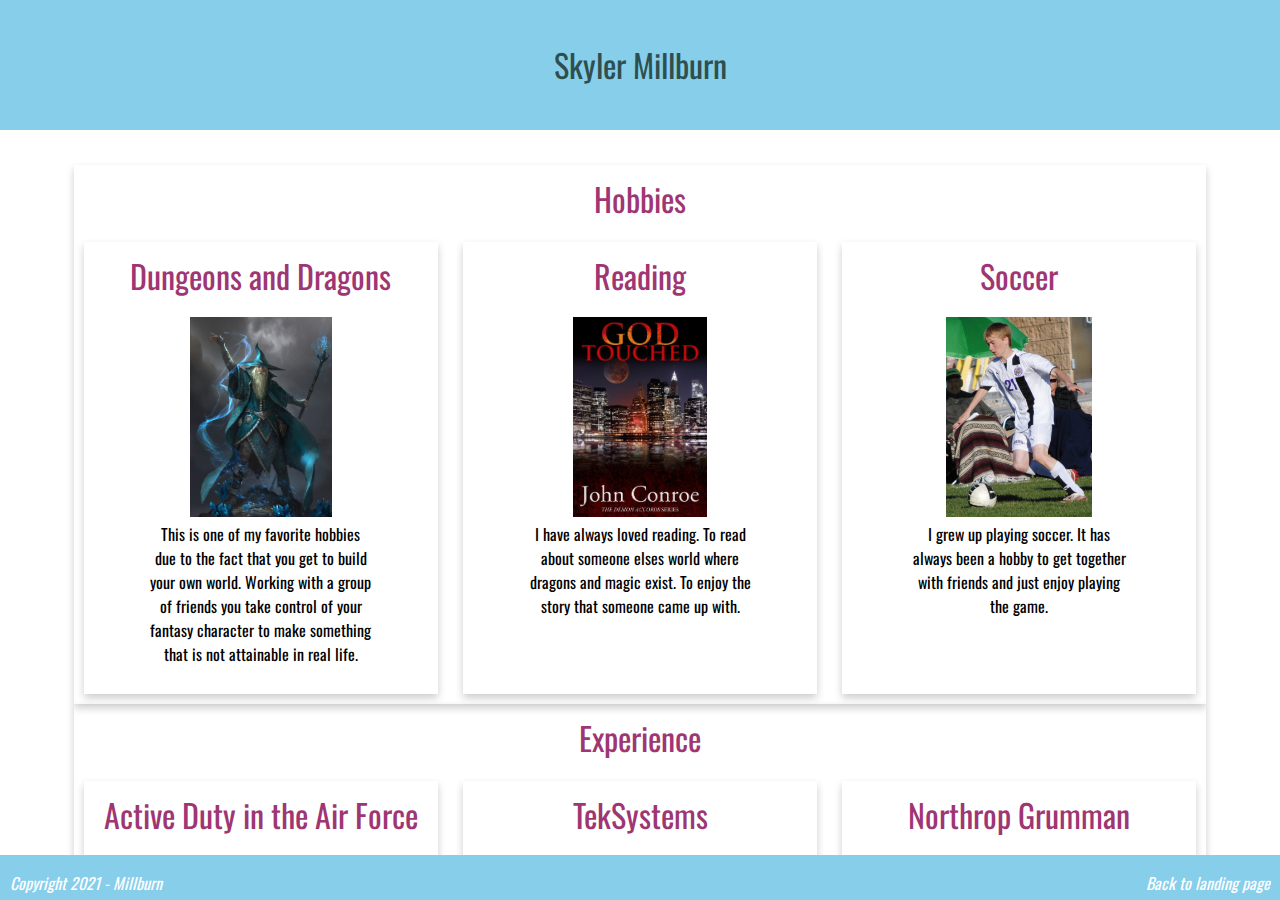
==== module-12/Millburn_Final.html @ 5fbbdc49 "Final Assignment" ====
<!-- 
 Name: Skyler Millburn
 Date: 9/26/2021
 Assignment: 9.2
-->
<!DOCTYPE html>
<html lang="en">

<head>
    <meta name="description" content="Assignment 7.2 Web Page Layouts" />
    <meta name="keywords" content="fonts, meta, assignment" />
    <meta name="robots" content="nofollow" />
    <meta name="author" content="Skyler Millburn" />
    <link rel="stylesheet" href="./Millburn_Final.css" type="text/css">
    <link rel="preconnect" href="https://fonts.googleapis.com">
    <link rel="preconnect" href="https://fonts.gstatic.com" crossorigin>
    <link href="https://fonts.googleapis.com/css2?family=Oswald:wght@300;400;500;700&display=swap" rel="stylesheet">
    <title>CSD 340 Web Development with HTML and CSS</title>
</head>

<body>

    <header>
        <h1>Skyler Millburn</h1>
    </header>
    <div id="main-content">
        <div class="section-card">
            <div class="card-title">Hobbies</div>
            <div class="row">
                <div class="card">
                    <div class="card-title">Dungeons and Dragons</div>
                    <div class="card-content">
                        <Figure>
                            <img src="images/wizard-level-up.png" alt="Wizard casting spell">
                            <figcaption>This is one of my favorite hobbies due to the fact that you get to build your
                                own
                                world.
                                Working with a group of friends you take control of your fantasy character to make
                                something
                                that is
                                not attainable in real life.</figcaption>
                        </Figure>
                    </div>
                </div>
                <div class="card">
                    <div class="card-title">Reading</div>
                    <div class="card-content">
                        <Figure>
                            <img src="images/god_touched.jpg" alt="God Touched book cover">
                            <figcaption>I have always loved reading. To read about someone elses world where dragons and
                                magic
                                exist. To enjoy the story that someone came up with.</figcaption>
                        </Figure>
                    </div>
                </div>
                <div class="card">
                    <div class="card-title">Soccer</div>
                    <div class="card-content">
                        <Figure>
                            <img src="images/soccer.jpg" alt="Skyler playing soccer">
                            <figcaption>I grew up playing soccer. It has always been a hobby to get together with
                                friends
                                and
                                just
                                enjoy playing the game.</figcaption>
                        </Figure>
                    </div>
                </div>
            </div>
        </div>
        <div class="section-card">
            <div class="card-title">Experience</div>
            <div class="row">
                <div class="card">
                    <div class="card-title">Active Duty in the Air Force</div>
                    <div class="card-list-content">
                        <ul>
                            <li>Provided 24/7 support for 15+ software baselines containing more than 2.2M lines of
                                code.
                            </li>
                            <li>Developed and maintained software in 10 programming languages to meet requirements and
                                sustain
                                operations of a $322M strategic weather computing center.</li>
                            <li>Used HTML, CSS, XML, XSLT, and JavaScript to remake application monitoring webpage.
                                Increased
                                system visibility and troubleshooting by 150%.</li>
                            <li>Lead Software Integrator, in depth experience using Mercurial for managing Software
                                baselines.
                            </li>
                            <li>Managed Team of 9 to incorporate international weather model data to support changes in
                                system
                                requirements</li>

                        </ul>
                    </div>
                </div>
                <div class="card">
                    <div class="card-title">TekSystems</div>
                    <div class="card-list-content">
                        <ul>
                            <li>Started as a Software Developer changed to Scrum Master for the team.</li>
                            <li>Worked with C#, Java, SOAP, HTML.</li>
                            <li>Supported Team of 10 in Agile practices and secure software development.</li>
                            <li>Maintained and supported weather plugin for mission planning application.</li>
                        </ul>
                    </div>
                </div>
                <div class="card">
                    <div class="card-title">Northrop Grumman</div>
                    <div class="card-list-content">
                        <ul>
                            <li>Coordinated work for 2 teams across 3 locations.</li>
                            <li>Worked with Angular, OpenLayers, Leaflet, NGRX, C#, Java, SOAP, HTML, Python.</li>
                            <li>Completed 7 demonstrations of the teams’ software across the United States.</li>
                            <li>Improved teams’ Agile development practices.</li>
                            <li>Developed web applications to display resources on a map utilizing OpenLayers and
                                Leaflet.
                            </li>
                        </ul>
                    </div>
                </div>
            </div>
        </div>
        <div class="form-row">
            <form>

                <label for="fname">First Name</label>
                <input type="text" id="fname" name="firstname" placeholder="Your name..">

                <label for="lname">Last Name</label>
                <input type="text" id="lname" name="lastname" placeholder="Your last name..">

                <label for="email">Email</label>
                <input type="text" id="email" name="email" placeholder="Email address..">

                <input type="submit" value="Send Message">

            </form>
        </div>
    </div>
    <footer>
        <p id="copywright">Copyright 2021 - Millburn
            <a href="../index.html">Back to landing page</a>
        </p>
    </footer>
</body>
---- module-12/Millburn_Final.css ----
/*
 * Name: Skyler Millburn
 * Date: 9/26/2021
 * Assignment: 9.2
*/
html { height: 100%;}
body{
    margin: 0;
    height: 100%;
    font-family: 'Oswald', Verdana, Arial, sans-serif;
    display: flex;
    flex-direction: column;
    overflow: hidden;
}

header{
    padding: 20px;
    text-align: center;
    background-color: skyblue;
    color:darkslategrey;
}

h1{
    font-weight: 400;
}

#main-content {
    display: flex;
    flex-direction: column;
    overflow: auto;
    flex: 1;
    margin: 2% 5% 0px 5%;
    padding: 10px;
}

.row {
    display: flex;
    flex-direction: row;
    justify-content: space-between;
    padding-top:20px;
}

.form-row {
    padding-top:20px;
    text-align: center;
}

.section-card {
    padding: 10px;
    box-shadow: 0 4px 8px 0 rgba(0,0,0,0.2);
    transition: 0.3s;
}

.card {
    padding: 10px;
    box-shadow: 0 4px 8px 0 rgba(0,0,0,0.2);
    transition: 0.3s;
    width: 30%;
    min-width: 250px;
}

.card-title {
    text-align: center;
    font-size: 2em;
    color: #9F3674;
    font-weight: 400;
}

.card-content {
    padding: 2px 16px;
    text-align: center;
}

.card-list-content {
    padding: 2px 16px;
}

img {
    height: 200px;
}

footer {
    background-color: skyblue;
    width: 100%;
    font-style: italic;
    font-weight: 400;
    height: 45px;
}

footer p{
    float: right;
    color: white;
    width: 100%;
}

footer a{
    text-decoration: none;
    color: white;
    float: right;
    padding-right: 20px;
}
footer a:hover{
    text-decoration: underline;
}

#copywright {
    float: left;
    padding-left: 10px;
}
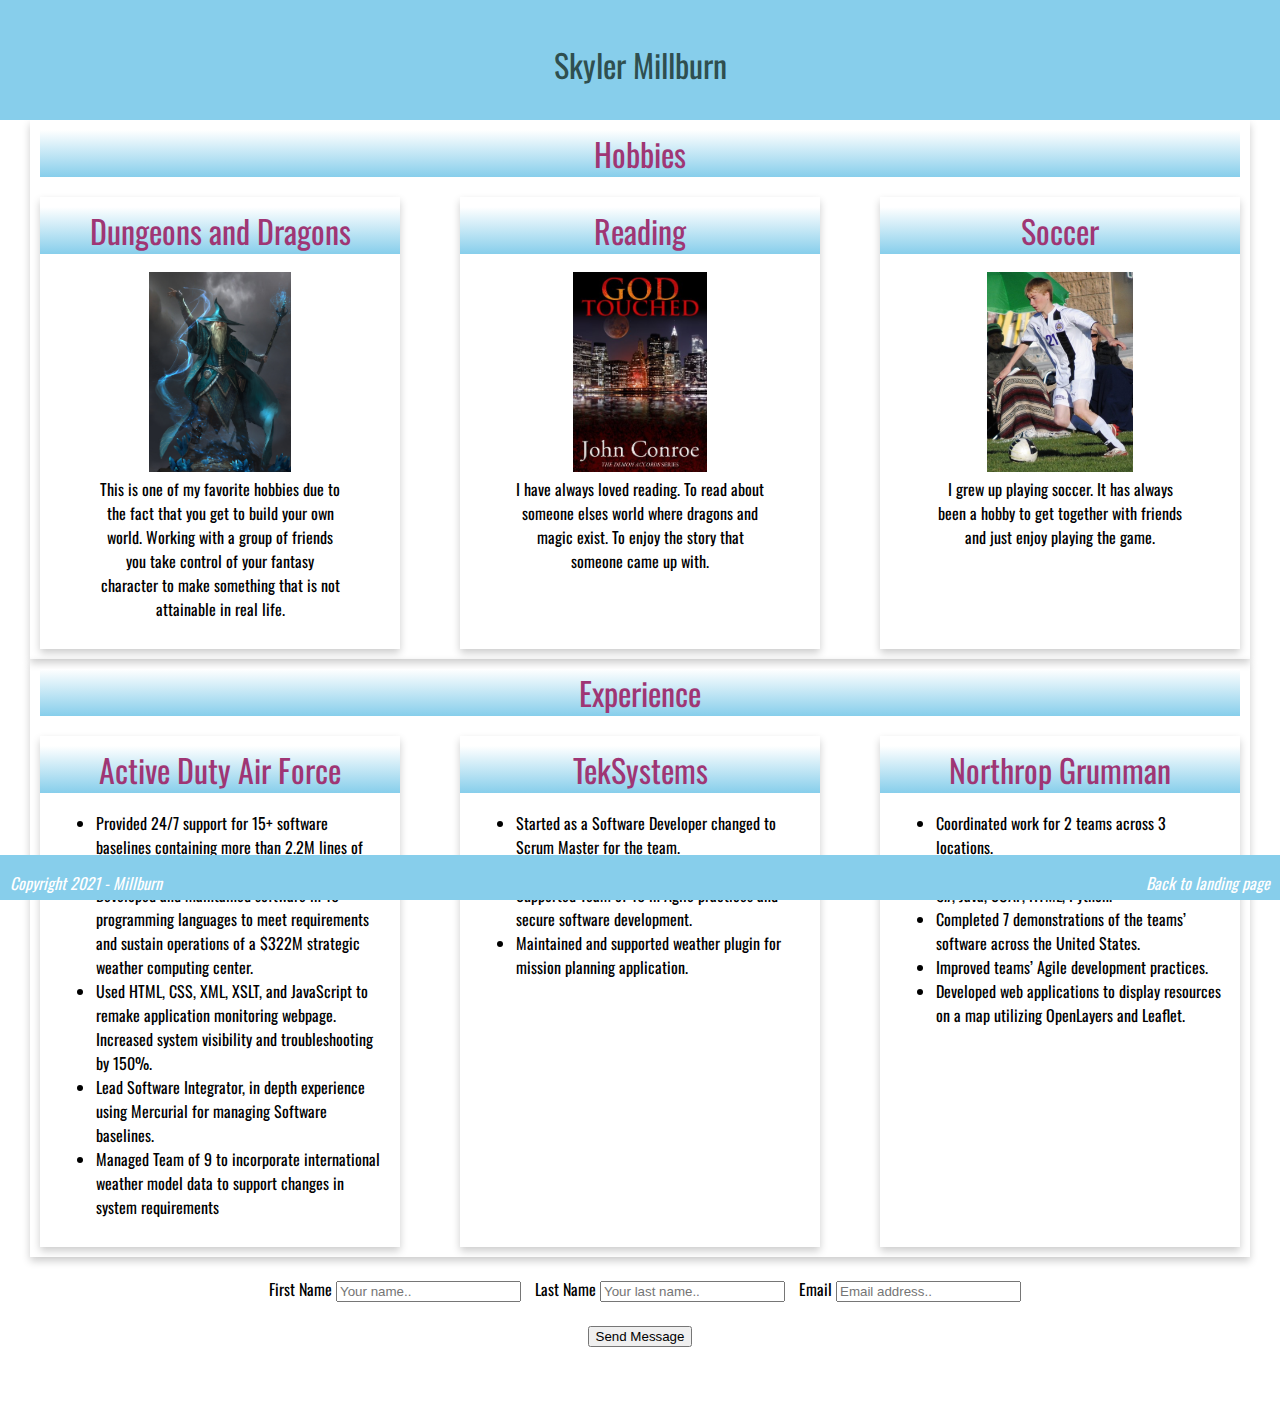
==== commit a38cc8d1: "style change" ====
--- a/module-12/Millburn_Final.html
+++ b/module-12/Millburn_Final.html
@@ -72,7 +72,7 @@
             <div class="card-title">Experience</div>
             <div class="row">
                 <div class="card">
-                    <div class="card-title">Active Duty in the Air Force</div>
+                    <div class="card-title">Active Duty Air Force</div>
                     <div class="card-list-content">
                         <ul>
                             <li>Provided 24/7 support for 15+ software baselines containing more than 2.2M lines of
@@ -121,9 +121,8 @@
                 </div>
             </div>
         </div>
-        <div class="form-row">
-            <form>
-
+        <form>
+            <div class="form-row">
                 <label for="fname">First Name</label>
                 <input type="text" id="fname" name="firstname" placeholder="Your name..">
 
@@ -132,11 +131,11 @@
 
                 <label for="email">Email</label>
                 <input type="text" id="email" name="email" placeholder="Email address..">
-
+            </div>
+            <div class="form-row">
                 <input type="submit" value="Send Message">
-
-            </form>
-        </div>
+            </div>
+        </form>
     </div>
     <footer>
         <p id="copywright">Copyright 2021 - Millburn
--- a/module-12/Millburn_Final.css
+++ b/module-12/Millburn_Final.css
@@ -8,16 +8,19 @@
     margin: 0;
     height: 100%;
     font-family: 'Oswald', Verdana, Arial, sans-serif;
-    display: flex;
-    flex-direction: column;
-    overflow: hidden;
+    overflow: auto;
 }
 
 header{
-    padding: 20px;
+    padding: 20px 0;
     text-align: center;
     background-color: skyblue;
     color:darkslategrey;
+    height: 80px;
+    width: 100%;
+    position: absolute;
+    top: 0;
+    left: 0;
 }
 
 h1{
@@ -27,10 +30,9 @@
 #main-content {
     display: flex;
     flex-direction: column;
-    overflow: auto;
-    flex: 1;
-    margin: 2% 5% 0px 5%;
-    padding: 10px;
+    overflow: none;
+    margin: 0;
+    padding: 120px 30px 65px 30px;
 }
 
 .row {
@@ -45,14 +47,19 @@
     text-align: center;
 }
 
+label {
+    padding-left: 10px;
+}
+
 .section-card {
     padding: 10px;
     box-shadow: 0 4px 8px 0 rgba(0,0,0,0.2);
     transition: 0.3s;
+    min-width: fit-content;
 }
 
 .card {
-    padding: 10px;
+    padding: 10px 0px;
     box-shadow: 0 4px 8px 0 rgba(0,0,0,0.2);
     transition: 0.3s;
     width: 30%;
@@ -64,6 +71,7 @@
     font-size: 2em;
     color: #9F3674;
     font-weight: 400;
+    background-image: linear-gradient(to bottom, white, skyblue);
 }
 
 .card-content {
@@ -80,6 +88,9 @@
 }
 
 footer {
+    position: fixed;
+    bottom: 0;
+    left: 0;
     background-color: skyblue;
     width: 100%;
     font-style: italic;
